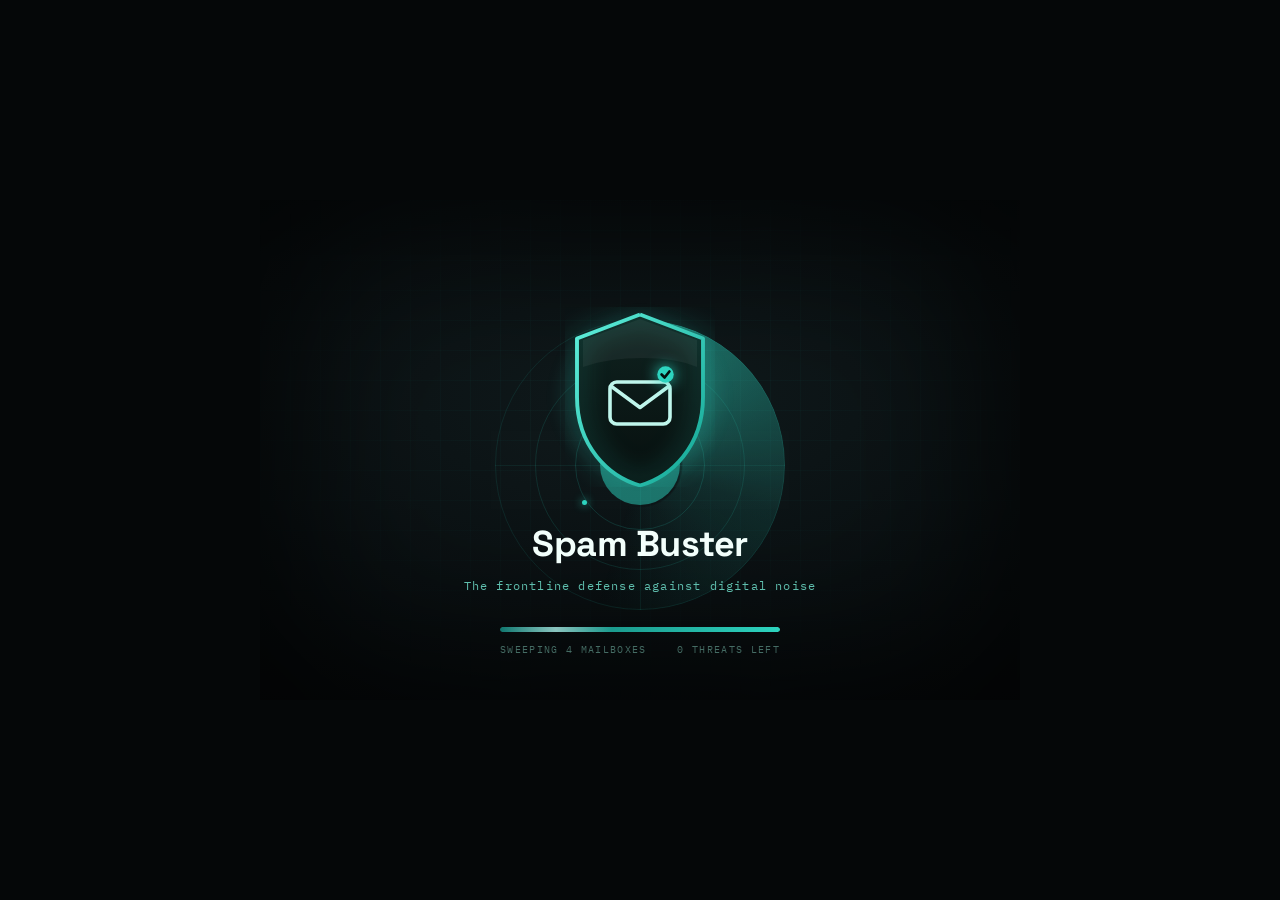
==== spambuster/assets/SpamBuster-Splash.html @ fdc262f4 "v1.1.0: Nightwatch rebrand, native .app bundle + icon, menu Settings item, animated update popups, b" ====
<!DOCTYPE html>
<html lang="en">
<head>
<meta charset="utf-8">
<meta name="viewport" content="width=device-width, initial-scale=1">
<title>Spam Buster — Splash</title>
<link rel="preconnect" href="https://fonts.googleapis.com">
<link rel="preconnect" href="https://fonts.gstatic.com" crossorigin>
<link href="https://fonts.googleapis.com/css2?family=Space+Grotesk:wght@400;500;600;700&family=IBM+Plex+Mono:wght@400;500&display=swap" rel="stylesheet">
<style>
  *{box-sizing:border-box}
  html,body{margin:0;height:100%;background:#050708}
  body{display:flex;align-items:center;justify-content:center;font-family:'IBM Plex Mono',monospace}
  .splash{position:relative;width:760px;height:500px;max-width:100vw;background:radial-gradient(120% 85% at 50% 40%,#101a1c 0%,#0a1012 48%,#050708 100%);overflow:hidden;display:flex;flex-direction:column;align-items:center;justify-content:center;cursor:pointer}
  .grid{position:absolute;inset:0;background-image:linear-gradient(rgba(45,212,191,.045) 1px,transparent 1px),linear-gradient(90deg,rgba(45,212,191,.045) 1px,transparent 1px);background-size:30px 30px;-webkit-mask-image:radial-gradient(66% 60% at 50% 42%,#000,transparent);mask-image:radial-gradient(66% 60% at 50% 42%,#000,transparent)}
  .vig{position:absolute;inset:0;box-shadow:inset 0 0 160px 40px rgba(0,0,0,.7)}
  .radar{position:absolute;top:120px;width:290px;height:290px;display:flex;align-items:center;justify-content:center}
  .ring{position:absolute;border:1px solid rgba(45,212,191,.13);border-radius:50%}
  .sweep{position:absolute;width:290px;height:290px;border-radius:50%;background:conic-gradient(from 0deg,rgba(45,212,191,.55),rgba(45,212,191,.12) 30%,transparent 55%);-webkit-mask-image:radial-gradient(circle,transparent 20%,#000 21%);mask-image:radial-gradient(circle,transparent 20%,#000 21%);animation:sweep 3.4s linear infinite}
  .blip{position:absolute;border-radius:50%;background:#2dd4bf;box-shadow:0 0 8px #2dd4bf;animation:blink 1.6s ease-in-out infinite}
  .pulse{position:absolute;width:80px;height:80px;border-radius:50%;background:rgba(45,212,191,.5);animation:pulse 2.6s 1.5s ease-out infinite}
  .shield{position:relative;width:150px;height:180px;margin-bottom:34px;z-index:3;animation:float 5s ease-in-out infinite}
  .shieldGlow{position:absolute;inset:-20px;background:radial-gradient(circle,rgba(45,212,191,.4),transparent 62%);filter:blur(4px);animation:glow 3.2s ease-in-out infinite}
  .name{font-family:'Space Grotesk',sans-serif;font-weight:700;font-size:36px;letter-spacing:-.015em;color:#f2fffb;opacity:0;animation:up .6s 1.5s ease-out forwards;z-index:3}
  .tag{font-size:12px;letter-spacing:.1em;color:#5fbfae;margin-top:11px;opacity:0;animation:up .6s 1.75s ease-out forwards;z-index:3}
  .loader{position:absolute;bottom:44px;width:280px;opacity:0;animation:fade .5s 2.1s ease-out forwards;z-index:3}
  .track{position:relative;height:5px;border-radius:5px;background:rgba(255,255,255,.07);overflow:hidden}
  .fill{height:100%;border-radius:5px;background:linear-gradient(90deg,#0f766e,#2dd4bf);transform-origin:left;animation:bar 1.8s 2.15s cubic-bezier(.5,0,.1,1) forwards}
  .shim{position:absolute;top:0;left:0;width:40%;height:100%;background:linear-gradient(90deg,transparent,rgba(255,255,255,.5),transparent);animation:shim 1.6s 2.3s linear infinite}
  .tele{display:flex;justify-content:space-between;margin-top:11px;font-size:9.5px;letter-spacing:.14em;color:#456c64}
  @keyframes draw{to{stroke-dashoffset:0}}
  @keyframes fade{from{opacity:0}to{opacity:1}}
  @keyframes up{from{opacity:0;transform:translateY(12px)}to{opacity:1;transform:translateY(0)}}
  @keyframes sweep{to{transform:rotate(360deg)}}
  @keyframes pulse{0%{transform:scale(.85);opacity:.55}100%{transform:scale(2.4);opacity:0}}
  @keyframes glow{0%,100%{opacity:.4}50%{opacity:.85}}
  @keyframes bar{from{transform:scaleX(0)}to{transform:scaleX(1)}}
  @keyframes shim{0%{transform:translateX(-120%)}100%{transform:translateX(320%)}}
  @keyframes blink{0%,100%{opacity:1}50%{opacity:.25}}
  @keyframes tick{from{opacity:0;transform:scale(.6)}to{opacity:1;transform:scale(1)}}
  @keyframes float{0%,100%{transform:translateY(0)}50%{transform:translateY(-6px)}}
</style>
</head>
<body>
<div class="splash" id="splash" title="Click to replay">
  <div class="grid"></div><div class="vig"></div>
  <div class="radar">
    <div class="ring" style="width:290px;height:290px;border-color:rgba(45,212,191,.1)"></div>
    <div class="ring" style="width:210px;height:210px"></div>
    <div class="ring" style="width:130px;height:130px;border-color:rgba(45,212,191,.16)"></div>
    <div style="position:absolute;width:290px;height:1px;background:rgba(45,212,191,.08)"></div>
    <div style="position:absolute;width:1px;height:290px;background:rgba(45,212,191,.08)"></div>
    <div class="sweep"></div>
    <div class="blip" style="left:64%;top:34%;width:6px;height:6px;animation-delay:.4s"></div>
    <div class="blip" style="left:30%;top:62%;width:5px;height:5px;animation-delay:1s"></div>
    <div class="pulse"></div>
  </div>
  <div class="shield">
    <div class="shieldGlow"></div>
    <svg viewBox="0 0 100 120" width="150" height="180" fill="none" style="position:relative">
      <defs>
        <linearGradient id="f" x1="0" y1="0" x2="0" y2="1"><stop offset="0" stop-color="#0f2320"/><stop offset="1" stop-color="#070f0e"/></linearGradient>
        <linearGradient id="e" x1="0" y1="0" x2="1" y2="1"><stop offset="0" stop-color="#5ff0dc"/><stop offset="1" stop-color="#12a594"/></linearGradient>
      </defs>
      <path d="M50 5 L92 21 L92 60 C92 93 71 113 50 119 C29 113 8 93 8 60 L8 21 Z" fill="url(#f)"/>
      <path d="M50 5 L92 21 L92 60 C92 93 71 113 50 119 C29 113 8 93 8 60 L8 21 Z" stroke="url(#e)" stroke-width="2.6" stroke-linejoin="round" style="stroke-dasharray:420;stroke-dashoffset:420;animation:draw 1.2s .15s cubic-bezier(.4,0,.2,1) forwards;filter:drop-shadow(0 0 9px rgba(45,212,191,.7))"/>
      <path d="M50 8 L88 22 L88 40 C70 32 34 32 12 40 L12 22 Z" fill="rgba(255,255,255,.05)"/>
      <g style="opacity:0;animation:fade .6s 1.05s ease-out forwards">
        <rect x="30" y="50" width="40" height="28" rx="4.5" stroke="#bff6ec" stroke-width="2.4"/>
        <path d="M31 53 L50 67 L69 53" stroke="#bff6ec" stroke-width="2.4" stroke-linecap="round" stroke-linejoin="round"/>
      </g>
      <circle cx="67" cy="45" r="5.5" fill="#2dd4bf" style="opacity:0;animation:tick .4s 1.5s cubic-bezier(.2,.9,.3,1.4) forwards;filter:drop-shadow(0 0 5px #2dd4bf)"/>
      <path d="M64.4 45 L66.4 47 L69.6 43" stroke="#04110f" stroke-width="1.8" stroke-linecap="round" stroke-linejoin="round" style="opacity:0;animation:fade .3s 1.65s ease-out forwards"/>
    </svg>
  </div>
  <div class="name">Spam Buster</div>
  <div class="tag">The frontline defense against digital noise</div>
  <div class="loader">
    <div class="track"><div class="fill"></div><div class="shim"></div></div>
    <div class="tele"><span>SWEEPING 4 MAILBOXES</span><span>0 THREATS LEFT</span></div>
  </div>
</div>
<script>
  document.getElementById('splash').addEventListener('click', function(){
    const c = this.cloneNode(true);
    this.parentNode.replaceChild(c, this);
    c.addEventListener('click', arguments.callee);
  });
</script>
</body>
</html>
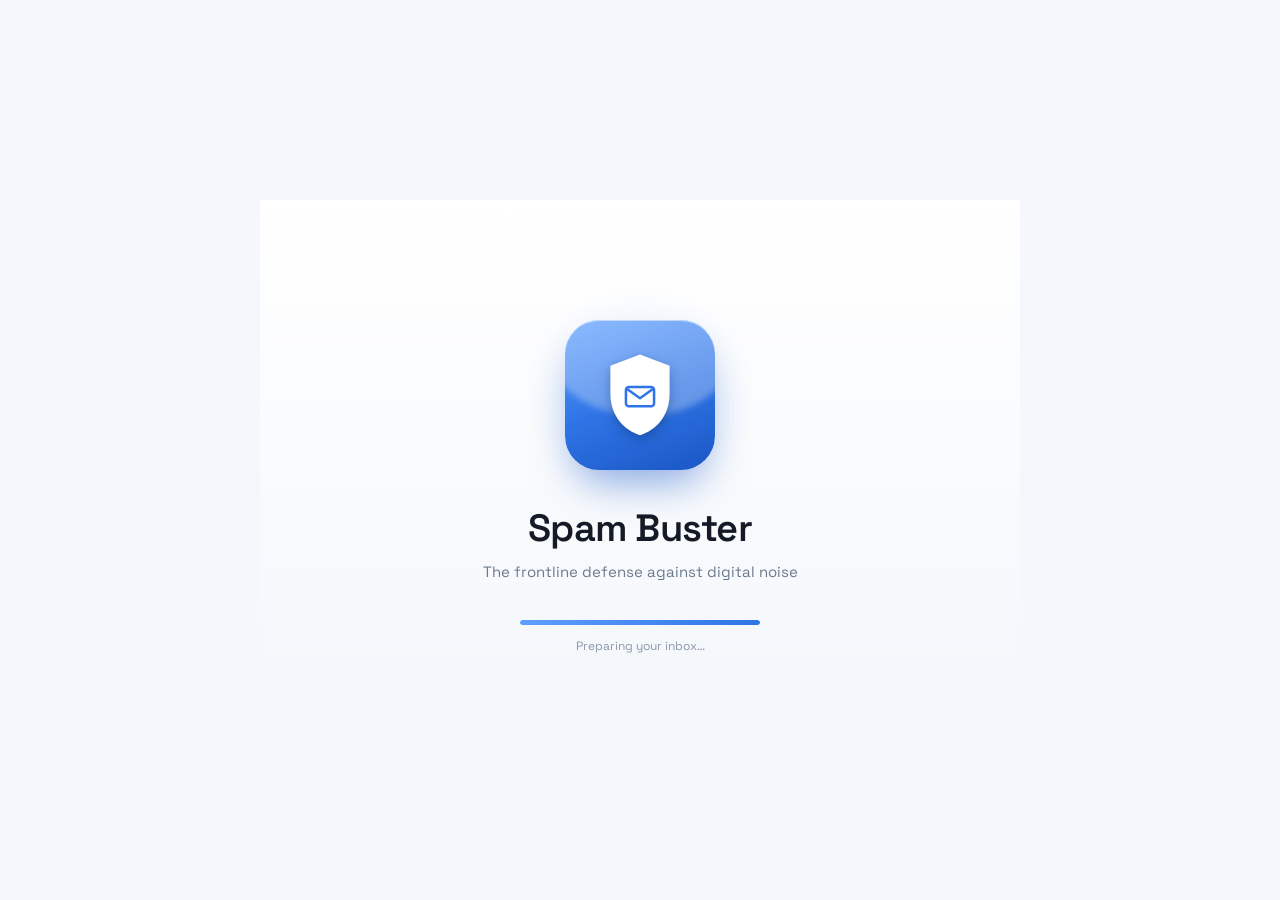
==== commit 53242543: "v1.3.0: Daylight light macOS-native theme, new app icon + menu-bar icon + splash Co-Authored-By: Cla" ====
--- a/spambuster/assets/SpamBuster-Splash.html
+++ b/spambuster/assets/SpamBuster-Splash.html
@@ -6,78 +6,44 @@
 <title>Spam Buster — Splash</title>
 <link rel="preconnect" href="https://fonts.googleapis.com">
 <link rel="preconnect" href="https://fonts.gstatic.com" crossorigin>
-<link href="https://fonts.googleapis.com/css2?family=Space+Grotesk:wght@400;500;600;700&family=IBM+Plex+Mono:wght@400;500&display=swap" rel="stylesheet">
+<link href="https://fonts.googleapis.com/css2?family=Space+Grotesk:wght@400;500;600;700&display=swap" rel="stylesheet">
 <style>
   *{box-sizing:border-box}
-  html,body{margin:0;height:100%;background:#050708}
-  body{display:flex;align-items:center;justify-content:center;font-family:'IBM Plex Mono',monospace}
-  .splash{position:relative;width:760px;height:500px;max-width:100vw;background:radial-gradient(120% 85% at 50% 40%,#101a1c 0%,#0a1012 48%,#050708 100%);overflow:hidden;display:flex;flex-direction:column;align-items:center;justify-content:center;cursor:pointer}
-  .grid{position:absolute;inset:0;background-image:linear-gradient(rgba(45,212,191,.045) 1px,transparent 1px),linear-gradient(90deg,rgba(45,212,191,.045) 1px,transparent 1px);background-size:30px 30px;-webkit-mask-image:radial-gradient(66% 60% at 50% 42%,#000,transparent);mask-image:radial-gradient(66% 60% at 50% 42%,#000,transparent)}
-  .vig{position:absolute;inset:0;box-shadow:inset 0 0 160px 40px rgba(0,0,0,.7)}
-  .radar{position:absolute;top:120px;width:290px;height:290px;display:flex;align-items:center;justify-content:center}
-  .ring{position:absolute;border:1px solid rgba(45,212,191,.13);border-radius:50%}
-  .sweep{position:absolute;width:290px;height:290px;border-radius:50%;background:conic-gradient(from 0deg,rgba(45,212,191,.55),rgba(45,212,191,.12) 30%,transparent 55%);-webkit-mask-image:radial-gradient(circle,transparent 20%,#000 21%);mask-image:radial-gradient(circle,transparent 20%,#000 21%);animation:sweep 3.4s linear infinite}
-  .blip{position:absolute;border-radius:50%;background:#2dd4bf;box-shadow:0 0 8px #2dd4bf;animation:blink 1.6s ease-in-out infinite}
-  .pulse{position:absolute;width:80px;height:80px;border-radius:50%;background:rgba(45,212,191,.5);animation:pulse 2.6s 1.5s ease-out infinite}
-  .shield{position:relative;width:150px;height:180px;margin-bottom:34px;z-index:3;animation:float 5s ease-in-out infinite}
-  .shieldGlow{position:absolute;inset:-20px;background:radial-gradient(circle,rgba(45,212,191,.4),transparent 62%);filter:blur(4px);animation:glow 3.2s ease-in-out infinite}
-  .name{font-family:'Space Grotesk',sans-serif;font-weight:700;font-size:36px;letter-spacing:-.015em;color:#f2fffb;opacity:0;animation:up .6s 1.5s ease-out forwards;z-index:3}
-  .tag{font-size:12px;letter-spacing:.1em;color:#5fbfae;margin-top:11px;opacity:0;animation:up .6s 1.75s ease-out forwards;z-index:3}
-  .loader{position:absolute;bottom:44px;width:280px;opacity:0;animation:fade .5s 2.1s ease-out forwards;z-index:3}
-  .track{position:relative;height:5px;border-radius:5px;background:rgba(255,255,255,.07);overflow:hidden}
-  .fill{height:100%;border-radius:5px;background:linear-gradient(90deg,#0f766e,#2dd4bf);transform-origin:left;animation:bar 1.8s 2.15s cubic-bezier(.5,0,.1,1) forwards}
-  .shim{position:absolute;top:0;left:0;width:40%;height:100%;background:linear-gradient(90deg,transparent,rgba(255,255,255,.5),transparent);animation:shim 1.6s 2.3s linear infinite}
-  .tele{display:flex;justify-content:space-between;margin-top:11px;font-size:9.5px;letter-spacing:.14em;color:#456c64}
-  @keyframes draw{to{stroke-dashoffset:0}}
+  html,body{margin:0;height:100%;background:#f4f7fb}
+  body{display:flex;align-items:center;justify-content:center;font-family:-apple-system,BlinkMacSystemFont,'Space Grotesk',sans-serif}
+  .splash{position:relative;width:760px;height:500px;max-width:100vw;background:linear-gradient(180deg,#ffffff 0%,#f4f7fb 100%);overflow:hidden;display:flex;flex-direction:column;align-items:center;justify-content:center;cursor:pointer}
+  .halo{position:absolute;top:86px;width:230px;height:230px;border-radius:50%;background:radial-gradient(circle,rgba(59,130,246,.12),transparent 70%);animation:glow 3.6s ease-in-out infinite}
+  .icon{width:150px;height:150px;border-radius:34px;margin-bottom:34px;background:linear-gradient(160deg,#5ea0ff 0%,#2f74e6 52%,#1b56c4 100%);box-shadow:0 22px 40px -12px rgba(30,90,200,.5),inset 0 1px 0 rgba(255,255,255,.5);display:flex;align-items:center;justify-content:center;position:relative;overflow:hidden;animation:pop .8s .1s cubic-bezier(.2,.9,.3,1.2) both}
+  .gloss{position:absolute;top:-44px;left:-18px;width:190px;height:140px;background:rgba(255,255,255,.28);border-radius:50%;filter:blur(3px)}
+  .name{font-weight:600;font-size:38px;letter-spacing:-.02em;color:#141b26;opacity:0;animation:up .6s .85s ease-out forwards}
+  .tag{font-size:15px;color:#6b7a8d;margin-top:10px;opacity:0;animation:up .6s 1.1s ease-out forwards}
+  .loader{position:absolute;bottom:46px;display:flex;flex-direction:column;align-items:center;gap:13px;opacity:0;animation:fade .5s 1.4s ease-out forwards}
+  .track{width:240px;height:5px;border-radius:5px;background:#e6ebf2;overflow:hidden}
+  .fill{height:100%;border-radius:5px;background:linear-gradient(90deg,#5ea0ff,#2f74e6);transform-origin:left;animation:bar 1.9s 1.5s cubic-bezier(.5,0,.1,1) forwards}
+  .status{font-size:12px;color:#8a97a8}
+  @keyframes pop{0%{opacity:0;transform:scale(.6)}70%{transform:scale(1.08)}100%{opacity:1;transform:scale(1)}}
+  @keyframes up{from{opacity:0;transform:translateY(12px)}to{opacity:1;transform:translateY(0)}}
   @keyframes fade{from{opacity:0}to{opacity:1}}
-  @keyframes up{from{opacity:0;transform:translateY(12px)}to{opacity:1;transform:translateY(0)}}
-  @keyframes sweep{to{transform:rotate(360deg)}}
-  @keyframes pulse{0%{transform:scale(.85);opacity:.55}100%{transform:scale(2.4);opacity:0}}
-  @keyframes glow{0%,100%{opacity:.4}50%{opacity:.85}}
   @keyframes bar{from{transform:scaleX(0)}to{transform:scaleX(1)}}
-  @keyframes shim{0%{transform:translateX(-120%)}100%{transform:translateX(320%)}}
-  @keyframes blink{0%,100%{opacity:1}50%{opacity:.25}}
-  @keyframes tick{from{opacity:0;transform:scale(.6)}to{opacity:1;transform:scale(1)}}
-  @keyframes float{0%,100%{transform:translateY(0)}50%{transform:translateY(-6px)}}
+  @keyframes glow{0%,100%{opacity:.5}50%{opacity:1}}
 </style>
 </head>
 <body>
 <div class="splash" id="splash" title="Click to replay">
-  <div class="grid"></div><div class="vig"></div>
-  <div class="radar">
-    <div class="ring" style="width:290px;height:290px;border-color:rgba(45,212,191,.1)"></div>
-    <div class="ring" style="width:210px;height:210px"></div>
-    <div class="ring" style="width:130px;height:130px;border-color:rgba(45,212,191,.16)"></div>
-    <div style="position:absolute;width:290px;height:1px;background:rgba(45,212,191,.08)"></div>
-    <div style="position:absolute;width:1px;height:290px;background:rgba(45,212,191,.08)"></div>
-    <div class="sweep"></div>
-    <div class="blip" style="left:64%;top:34%;width:6px;height:6px;animation-delay:.4s"></div>
-    <div class="blip" style="left:30%;top:62%;width:5px;height:5px;animation-delay:1s"></div>
-    <div class="pulse"></div>
-  </div>
-  <div class="shield">
-    <div class="shieldGlow"></div>
-    <svg viewBox="0 0 100 120" width="150" height="180" fill="none" style="position:relative">
-      <defs>
-        <linearGradient id="f" x1="0" y1="0" x2="0" y2="1"><stop offset="0" stop-color="#0f2320"/><stop offset="1" stop-color="#070f0e"/></linearGradient>
-        <linearGradient id="e" x1="0" y1="0" x2="1" y2="1"><stop offset="0" stop-color="#5ff0dc"/><stop offset="1" stop-color="#12a594"/></linearGradient>
-      </defs>
-      <path d="M50 5 L92 21 L92 60 C92 93 71 113 50 119 C29 113 8 93 8 60 L8 21 Z" fill="url(#f)"/>
-      <path d="M50 5 L92 21 L92 60 C92 93 71 113 50 119 C29 113 8 93 8 60 L8 21 Z" stroke="url(#e)" stroke-width="2.6" stroke-linejoin="round" style="stroke-dasharray:420;stroke-dashoffset:420;animation:draw 1.2s .15s cubic-bezier(.4,0,.2,1) forwards;filter:drop-shadow(0 0 9px rgba(45,212,191,.7))"/>
-      <path d="M50 8 L88 22 L88 40 C70 32 34 32 12 40 L12 22 Z" fill="rgba(255,255,255,.05)"/>
-      <g style="opacity:0;animation:fade .6s 1.05s ease-out forwards">
-        <rect x="30" y="50" width="40" height="28" rx="4.5" stroke="#bff6ec" stroke-width="2.4"/>
-        <path d="M31 53 L50 67 L69 53" stroke="#bff6ec" stroke-width="2.4" stroke-linecap="round" stroke-linejoin="round"/>
-      </g>
-      <circle cx="67" cy="45" r="5.5" fill="#2dd4bf" style="opacity:0;animation:tick .4s 1.5s cubic-bezier(.2,.9,.3,1.4) forwards;filter:drop-shadow(0 0 5px #2dd4bf)"/>
-      <path d="M64.4 45 L66.4 47 L69.6 43" stroke="#04110f" stroke-width="1.8" stroke-linecap="round" stroke-linejoin="round" style="opacity:0;animation:fade .3s 1.65s ease-out forwards"/>
+  <div class="halo"></div>
+  <div class="icon">
+    <div class="gloss"></div>
+    <svg viewBox="0 0 100 120" width="74" height="89" fill="none" style="position:relative;filter:drop-shadow(0 4px 6px rgba(10,40,90,.35))">
+      <path d="M50 6 L90 21 L90 59 C90 90 70 109 50 115 C30 109 10 90 10 59 L10 21 Z" fill="#ffffff"/>
+      <rect x="31" y="50" width="38" height="26" rx="4" fill="none" stroke="#2f74e6" stroke-width="3.4"/>
+      <path d="M33 53 L50 65 L67 53" stroke="#2f74e6" stroke-width="3.4" fill="none" stroke-linecap="round" stroke-linejoin="round"/>
     </svg>
   </div>
   <div class="name">Spam Buster</div>
   <div class="tag">The frontline defense against digital noise</div>
   <div class="loader">
-    <div class="track"><div class="fill"></div><div class="shim"></div></div>
-    <div class="tele"><span>SWEEPING 4 MAILBOXES</span><span>0 THREATS LEFT</span></div>
+    <div class="track"><div class="fill"></div></div>
+    <div class="status">Preparing your inbox…</div>
   </div>
 </div>
 <script>
